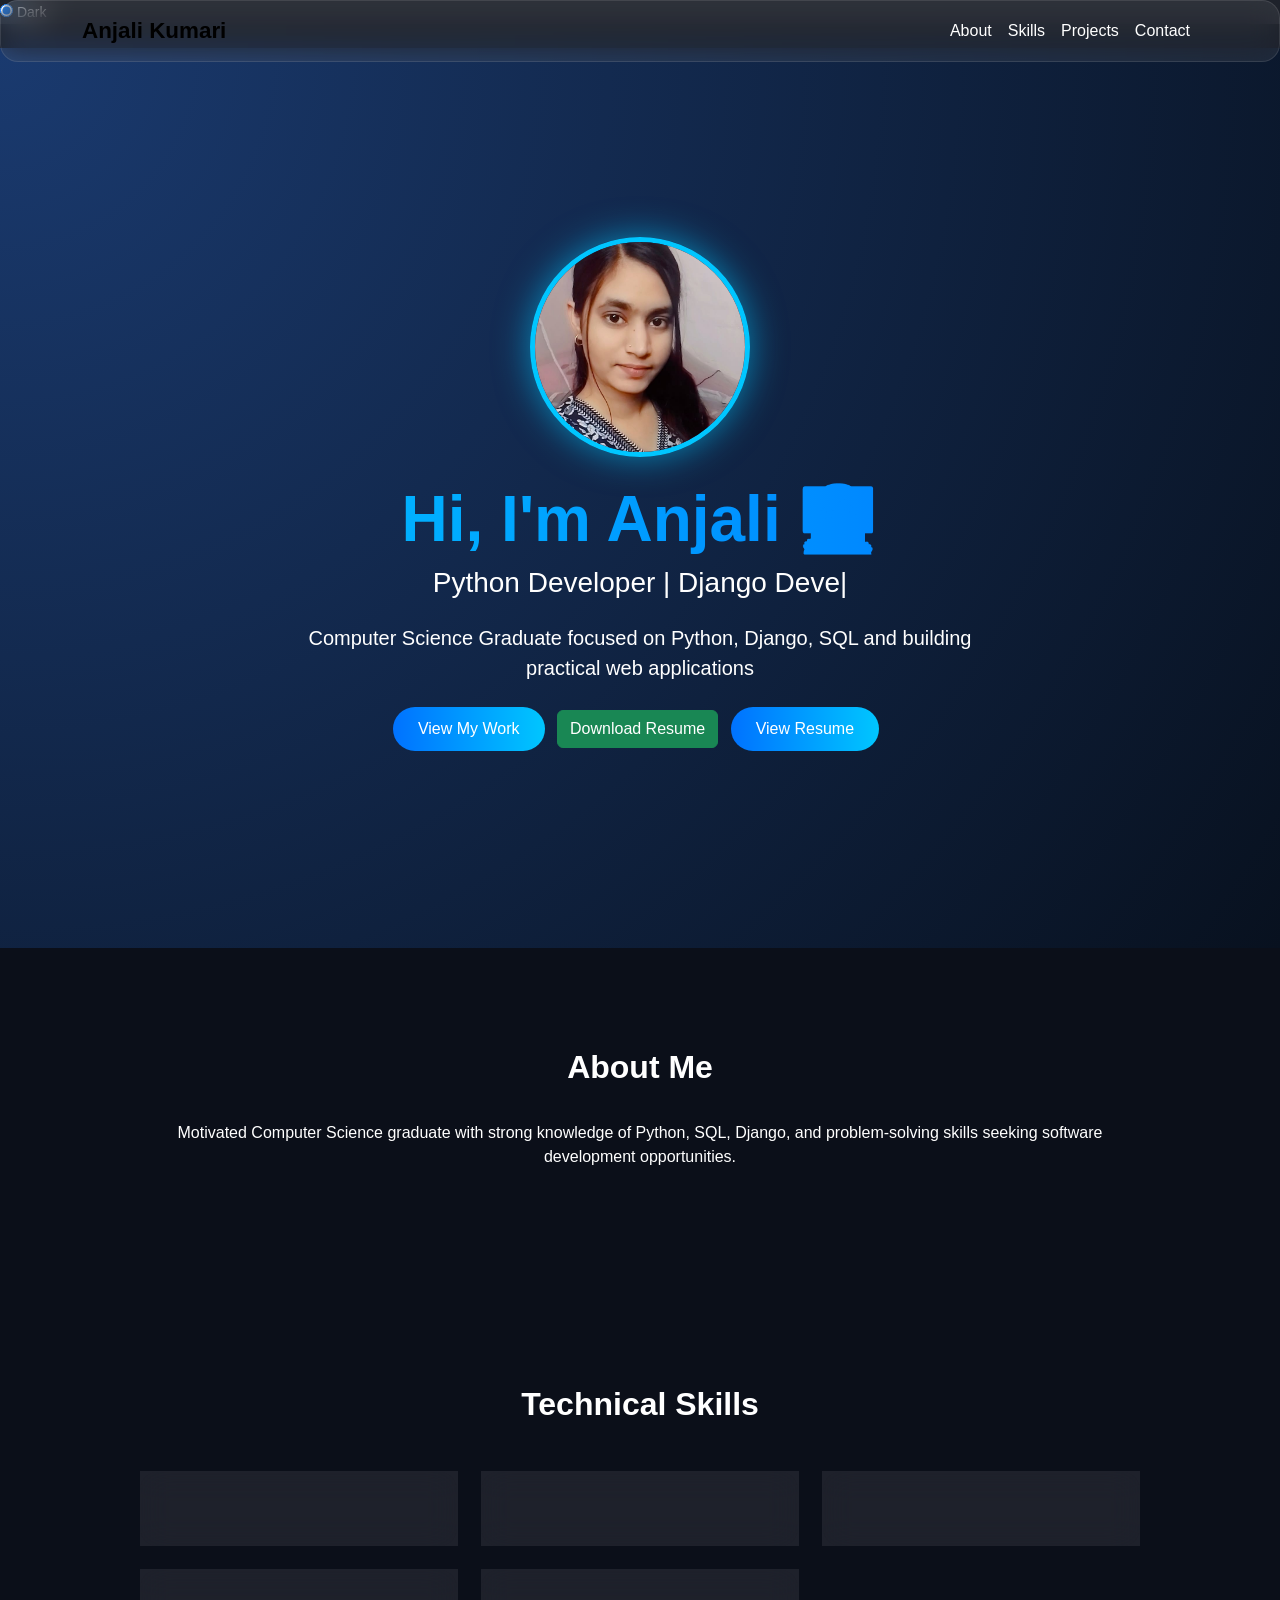
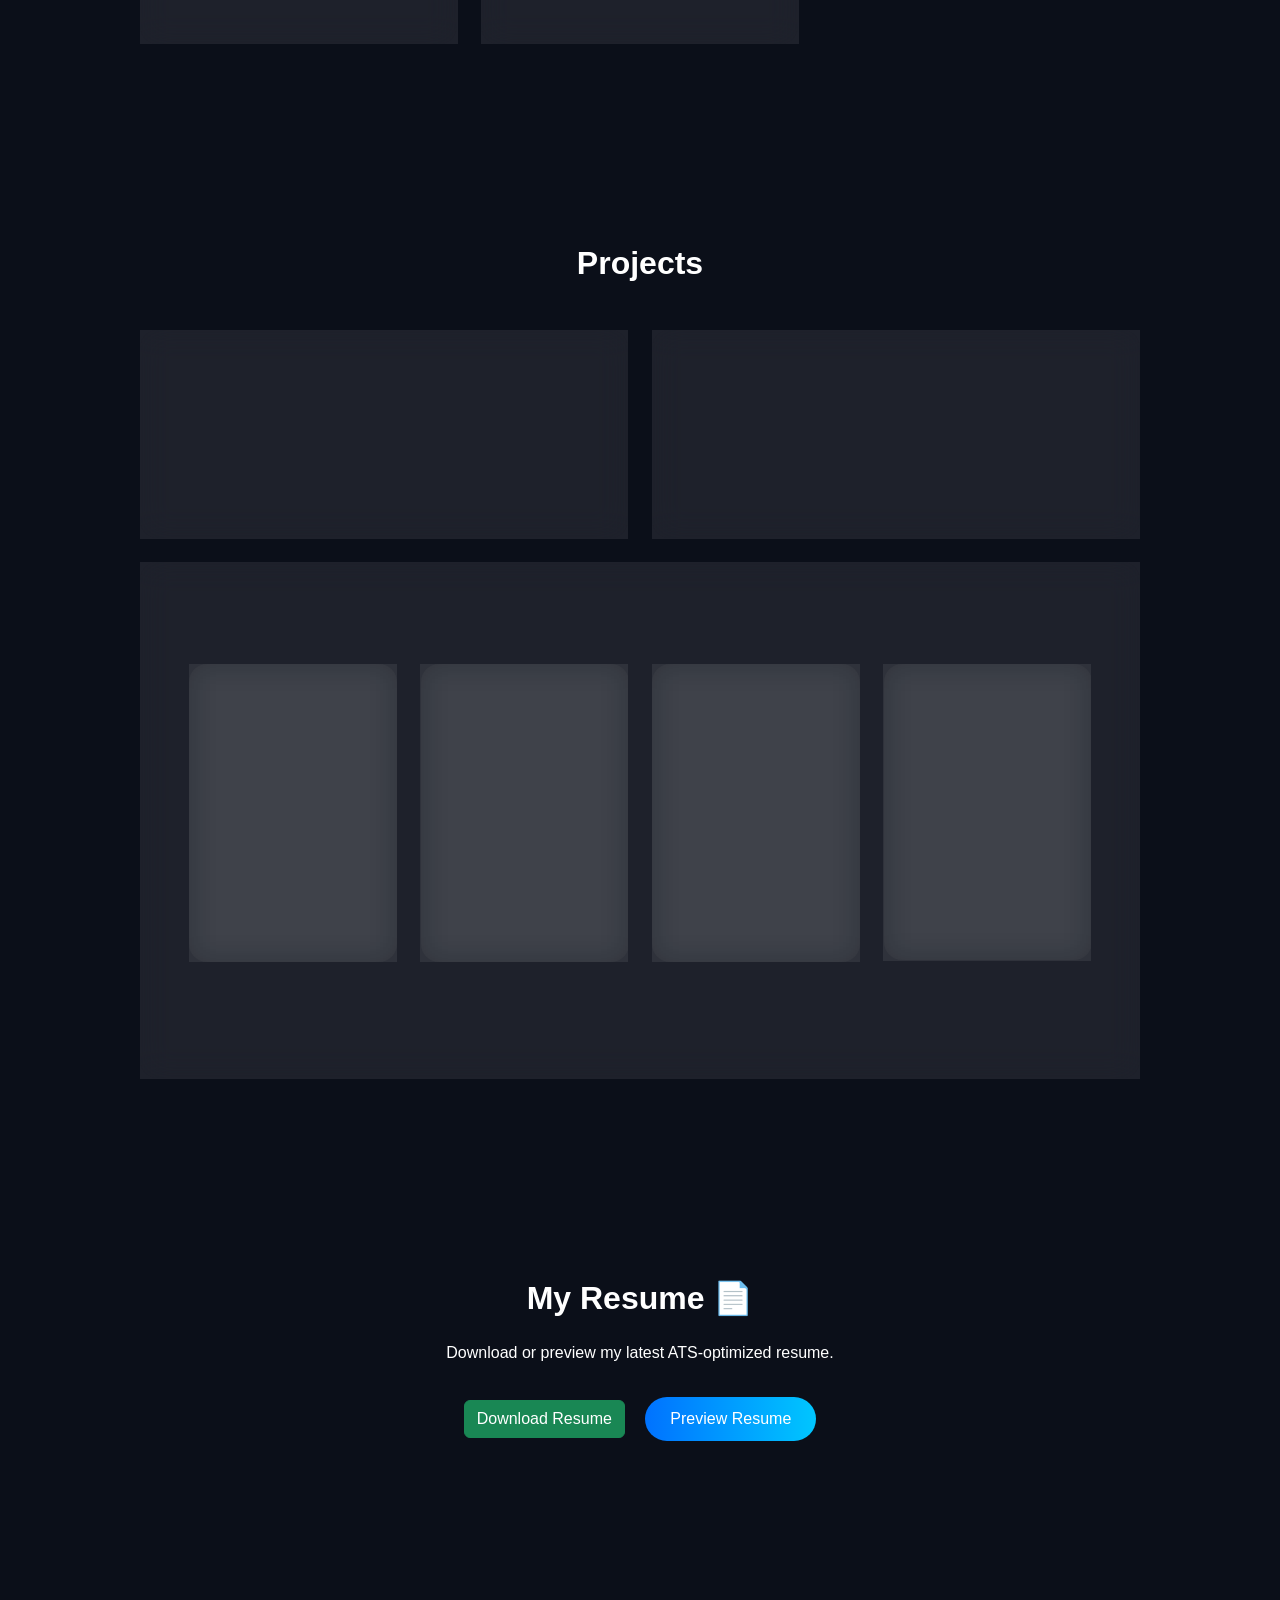
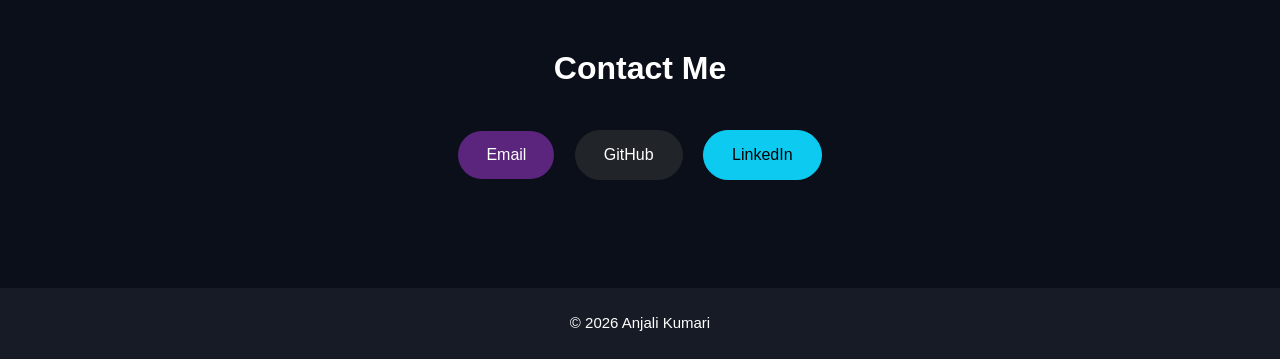
==== index.html @ c57c930b "Renamed the file" ====
<!DOCTYPE html>
<html lang="en">
<head>
<meta charset="UTF-8">
<meta name="viewport" content="width=device-width, initial-scale=1.0">
<title>Anjali Kumari | Portfolio</title>

<link href="https://cdn.jsdelivr.net/npm/bootstrap@5.3.0/dist/css/bootstrap.min.css" rel="stylesheet">
<link href="https://unpkg.com/aos@2.3.1/dist/aos.css" rel="stylesheet">
<link rel="stylesheet" href="style.css">
</head>

<body class="dark">

<!-- Theme Switch -->
<div class="theme-switch">
<label><input type="radio" name="theme" value="dark" checked> Dark</label>
</div>
<br>

<!-- Navbar -->
<nav class="navbar navbar-expand-lg fixed-top glass">
<div class="container">
<a class="navbar-brand fw-bold" href="#">Anjali Kumari</a>

<button class="navbar-toggler" data-bs-toggle="collapse" data-bs-target="#nav">
<span class="navbar-toggler-icon"></span>
</button>

<div class="collapse navbar-collapse" id="nav">
<ul class="navbar-nav ms-auto">
<li class="nav-item"><a class="nav-link" href="#about">About</a></li>
<li class="nav-item"><a class="nav-link" href="#skills">Skills</a></li>
<li class="nav-item"><a class="nav-link" href="#projects">Projects</a></li>
<li class="nav-item"><a class="nav-link" href="#contact">Contact</a></li>
</ul>
</div>
</div>
</nav>

<!-- Hero -->
<section class="hero text-center">
<div class="container">

<img src="ProfilePic.jpg" class="profile-img mt-3 mb-4" alt="Anjali">

<h1>Hi, I'm Anjali 👩‍💻</h1>
<h3 id="typing"></h3>

<p class="lead mt-4">
Computer Science Graduate focused on Python,
Django, SQL and building practical web applications
</p>

<div class="mt-4">

<a href="#projects" class="btn btn-primary mb-4 me-2">
View My Work
</a>

<a href="./ANJALI KUMARI RESUME.pdf" download class="btn btn-success mb-4 me-2">
Download Resume
</a>

<a href="./ANJALI KUMARI RESUME.pdf" target="_blank" class="btn btn-primary mb-4 me-2">
View Resume
</a>

</div>

</div>
</section>

<!-- About -->
<section id="about" class="section" data-aos="fade-up">
<div class="container text-center">
<h2>About Me</h2>
<p>
Motivated Computer Science graduate with strong knowledge of
Python, SQL, Django, and problem-solving skills seeking
software development opportunities.
</p>
</div>
</section>

<!-- Skills -->
<section id="skills" class="section">
<div class="container">
<h2 class="text-center mb-5">Technical Skills</h2>

<div class="row g-4 text-center">
<div class="col-md-4"><div class="glass p-4">Python</div></div>
<div class="col-md-4"><div class="glass p-4">Django</div></div>
<div class="col-md-4"><div class="glass p-4">SQL</div></div>
<div class="col-md-4"><div class="glass p-4">HTML / CSS / JavaScript</div></div>
<div class="col-md-4"><div class="glass p-4">Git & GitHub</div></div>
</div>

</div>
</section>

<!-- Projects -->
<section id="projects" class="section">
<div class="container">

<h2 class="text-center mb-5">Projects</h2>

<div class="row g-4">

<!-- Cyberbullying -->
<div class="col-md-6">
<div class="glass p-4 h-100">
<h4>Cyberbullying Detection 🚨</h4>
<p>
ML + NLP system using SVM, Logistic Regression &
Naive Bayes for cyberbullying text detection.
</p>

<a href="https://github.com/Anjali-36/Anjali-36-Detection-Of-CyberBullying-On-Social-Media-Using-Machine-Learning"
target="_blank"
class="btn btn-primary">
GitHub
</a>
</div>
</div>

<!-- SmartTodo -->
<div class="col-md-6">
<div class="glass p-4 h-100">
<h4>SmartTodo-AI 🚀</h4>
<p>
Django task manager with authentication,
voice assistant, dark mode and task tracking.
</p>

<a href="https://github.com/Anjali-36/SmartTodo-AI"
target="_blank"
class="btn btn-primary">
GitHub
</a>

<a href="https://smarttodo-ai.onrender.com"
target="_blank"
class="btn btn-success ms-2">
Live Demo
</a>
</div>
</div>

<!-- Frontend Group -->
<div class="col-md-12">
<div class="glass p-5">

<h4 class="mb-4">Frontend Web Projects 🌐</h4>

<div class="row g-4">

<div class="col-md-3">
<div class="glass p-3">
<h4>Weather Report 🌦️</h4>
<p>
    A responsive weather application built using
    HTML, CSS and JavaScript with dynamic weather updates.
</p>
<a href="https://thriving-jalebi-5c93f2.netlify.app/" target="_blank" class="btn btn-success btn-sm mt-2">Live Demo</a>
</div>
</div>

<div class="col-md-3">
<div class="glass p-3">
<h4>Tic Tac Toe ❌⭕</h4>
<p>
    Interactive two-player game built using HTML, CSS and JavaScript
    with winner detection and restart functionality.
</p>
<a href="https://comforting-lokum-9c861b.netlify.app/" target="_blank"
class="btn btn-success btn-sm mt-2">Live Demo</a>
</div>
</div>

<div class="col-md-3">
<div class="glass p-3">
<h4>Rock Paper ✊📄✂️</h4>
<p>
    Fun browser game with score tracking,
    interactive animations and JavaScript game logic.
</p>
<a href="https://lucky-begonia-5cec42.netlify.app/" target="_blank"
class="btn btn-success btn-sm mt-2">Live Demo</a>
</div>
</div>

<div class="col-md-3">
<div class="glass p-3">
<h4>Stop Watch ⏱️</h4>
<p>
    A responsive stopwatch application built using
    HTML, CSS and JavaScript with start, stop and reset functionality.
</p>
<a href="https://snazzy-nougat-ea99aa.netlify.app/" target="_blank"
class="btn btn-success btn-sm mt-2">Live Demo</a>
</div>
</div>

</div>

<div class="mt-4">
<a href="https://github.com/Anjali-36/Web-Development-Projects"
target="_blank"
class="btn btn-primary">
View GitHub Repository
</a>
</div>

</div>
</div>

</div>
</div>
</section>

<!-- Resume -->
<section id="resume" class="section text-center">
<div class="container">

<h2 class="mb-4">My Resume 📄</h2>

<p class="mb-4">
Download or preview my latest ATS-optimized resume.
</p>

<a href="ANJALI KUMARI RESUME.pdf"
download
class="btn btn-success m-2">
Download Resume
</a>

<a href="ANJALI KUMARI RESUME.pdf"
target="_blank"
class="btn btn-primary m-2">
Preview Resume
</a>

</div>
</section>

<!-- Contact -->
<section id="contact" class="section text-center">
<div class="container">

<h2>Contact Me</h2>

<a href="mailto:sanjalisharma547@gmail.com" class="btn btn-danger m-2">
Email
</a>

<a href="https://github.com/Anjali-36" target="_blank"
class="btn btn-dark m-2">
GitHub
</a>

<a href="https://linkedin.com/in/anjalikumari2002"
target="_blank"
class="btn btn-info m-2">
LinkedIn
</a>

</div>
</section>

<footer class="text-center p-4">
© 2026 Anjali Kumari
</footer>

<script src="https://unpkg.com/aos@2.3.1/dist/aos.js"></script>
<script src="https://cdn.jsdelivr.net/npm/bootstrap@5.3.0/dist/js/bootstrap.bundle.min.js"></script>
<script src="script.js"></script>

<script>
AOS.init();
</script>

</body>
</html>
---- style.css ----
* {
    margin: 0;
    padding: 0;
    box-sizing: border-box;
}

body {
    font-family: Arial, sans-serif;
    scroll-behavior: smooth;
    transition: all 0.4s ease;
}

/* THEMES */
body.dark {
    background: #0b0f19;
    color: white;
}

body.blue {
    background: #081b33;
    color: #d9ecff;
}

html {
    scroll-behavior: smooth;
}


/* THEME SWITCH */
.theme-switch {
    background: rgba(255,255,255,0.08);
}


/* Offset for fixed navbar */
section {
    scroll-margin-top: 120px;
    padding: 100px 10%;
}

.theme-switch label {
    cursor: pointer;
    margin-right: 12px;
    font-size: 14px;
}

/* GLASS EFFECT */
.glass {
    background: rgba(255,255,255,0.08);
    backdrop-filter: blur(15px);
    border-radius: 18px;
    border: 1px solid rgba(255,255,255,0.1);
    transition: all 0.4s ease;
}

.glass:hover {
    transform: translateY(-10px);
    box-shadow: 0 20px 45px rgba(0,198,255,0.18);
}

/* NAVBAR */
.navbar {
    position: fixed;
    top: 0;
    width: 100%;
    z-index: 9999;
}

.navbar-brand {
    font-size: 1.4rem;
}

.nav-link {
    color: white !important;
    transition: 0.3s;
}

.nav-link:hover {
    color: #00c6ff !important;
}

/* HERO */
.hero {
    min-height: 100vh;
    display: flex;
    justify-content: center;
    align-items: center;
    background:
        radial-gradient(circle at top left,#1a3a6f,#08111f);
    text-align: center;
}

.hero h1 {
    font-size: 4rem;
    font-weight: bold;
    background: linear-gradient(
        90deg,
        #00c6ff,
        #0072ff,
        #00c6ff
    );
    background-size: 200%;
    background-clip: text;
-webkit-background-clip: text;
color: transparent;
    animation: glow 4s linear infinite;
}

@keyframes glow {
    100% {
        background-position: 200%;
    }
}

.hero p {
    max-width: 700px;
    margin: auto;
}

/* TYPING CURSOR */
#typing::after {
    content: "|";
    animation: blink .8s infinite;
}

@keyframes blink {
    50% {
        opacity: 0;
    }
}

/* SECTIONS */
.section {
    padding: 100px 10%;
}

.section h2 {
    font-weight: bold;
    margin-bottom: 35px;
}

/* BUTTONS */
.btn-primary {
    background: linear-gradient(
        90deg,
        #0072ff,
        #00c6ff
    );
    border: none;
    border-radius: 30px;
    padding: 10px 25px;
    transition: 0.3s;
}

.btn-primary:hover {
    transform: scale(1.07);
}

/* PROJECT CARDS */
.glass h4 {
    margin-bottom: 15px;
    color: #00c6ff;
}

.glass p {
    line-height: 1.7;
}

/* CONTACT */
#contact p {
    font-size: 18px;
    margin-bottom: 12px;
}

/* FOOTER */
footer {
    background: rgba(255,255,255,0.05);
    padding: 20px;
    text-align: center;
    font-size: 15px;
}

/* MOBILE */
@media(max-width:768px){

.hero h1{
    font-size:2.5rem;
}

.section{
    padding:70px 20px;
}

.theme-switch{
    top:10px;
    right:10px;
    padding:8px 12px;
}

}

.btn-danger{
background:rgb(91, 37, 126);
border:none;
border-radius:30px;
}

.btn-dark{
border-radius:30px;
}

.btn-info{
border-radius:30px;
}

/* Contact Buttons Hover */
#contact .btn {
    border-radius: 30px;
    padding: 12px 28px;
    transition: all 0.4s ease;
}

#contact .btn:hover {
    transform: translateY(-6px) scale(1.05);
    box-shadow: 0 12px 25px rgba(0,198,255,0.25);
}

.profile-img {
    width: 220px;
    height: 220px;
    border-radius: 50%;
    object-fit: cover;
    object-position: center;
    display: block;
    margin: 0 auto;

    border: 5px solid #00c6ff;
    box-shadow: 0 0 35px rgba(0,198,255,0.6);

    transition: 0.4s ease;
}

.profile-img:hover {
    transform: scale(1.08);
    box-shadow: 0 0 55px rgba(0,198,255,0.9);
}
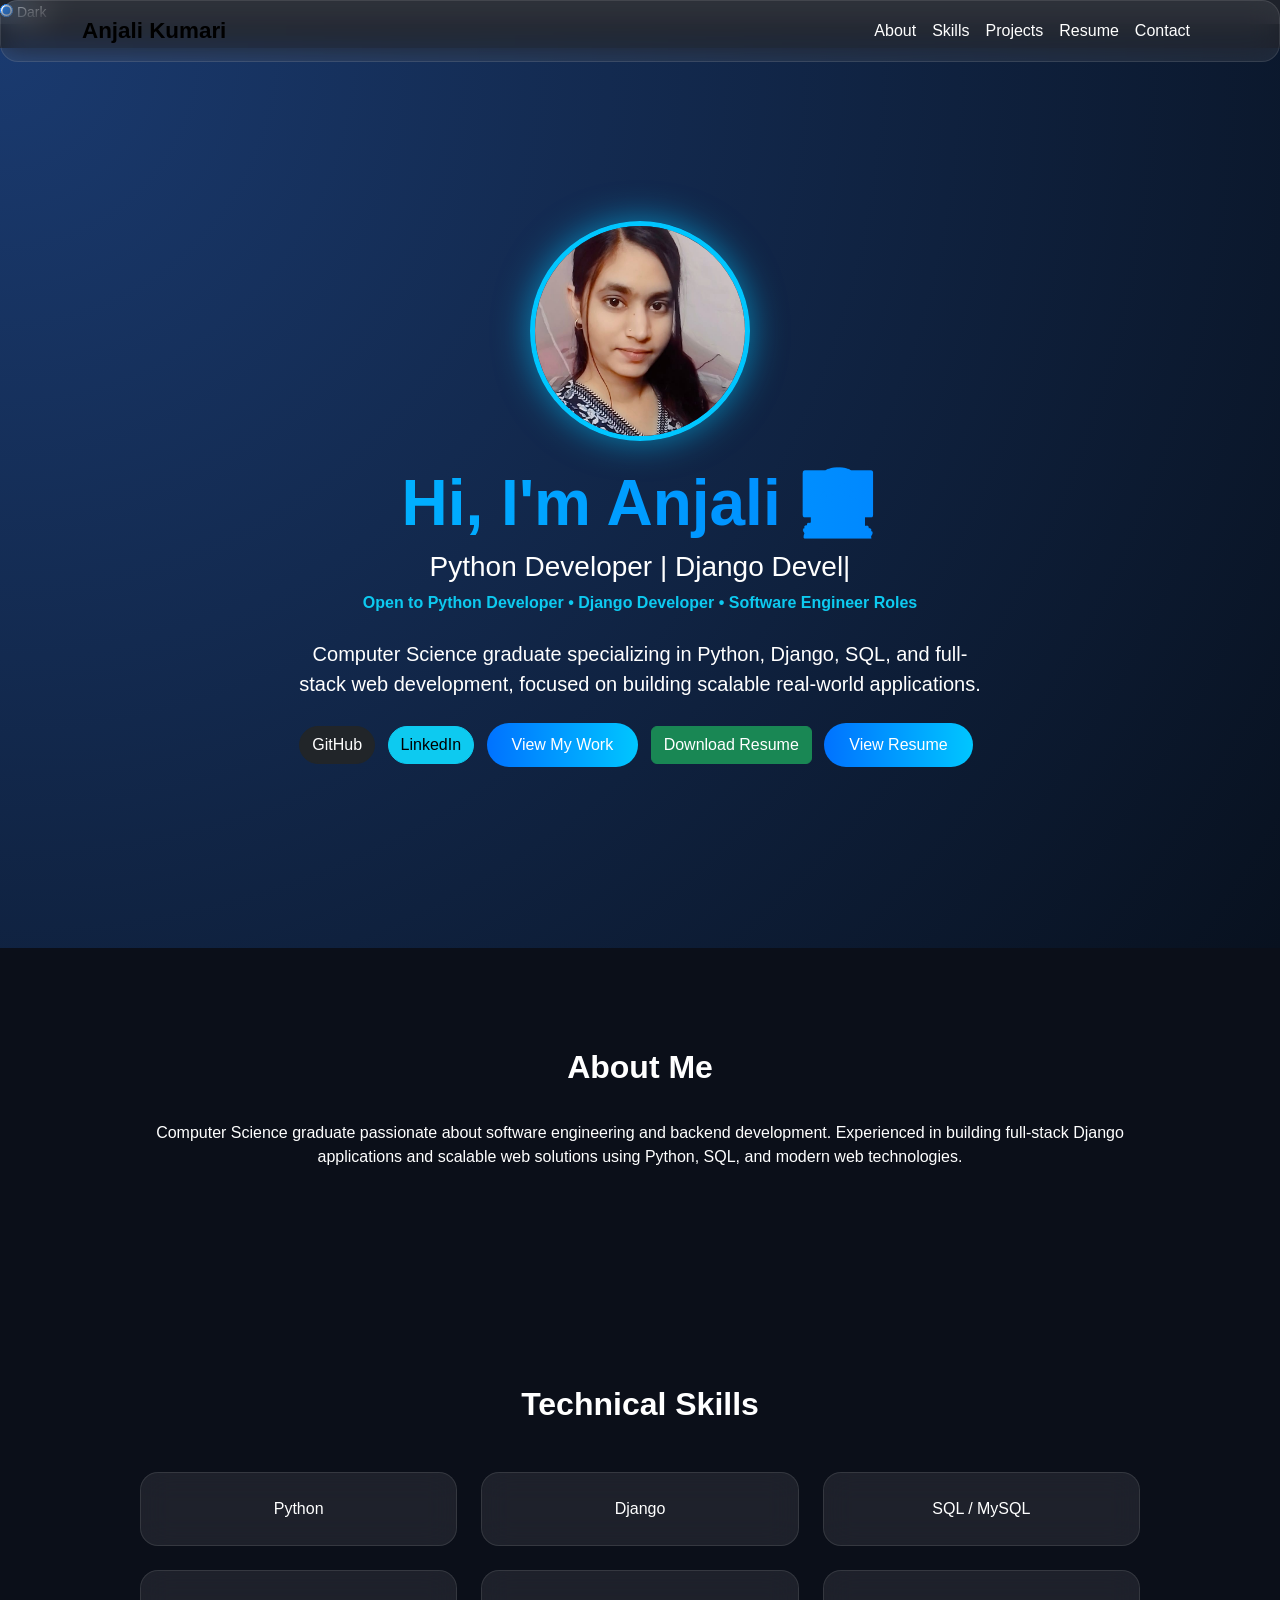
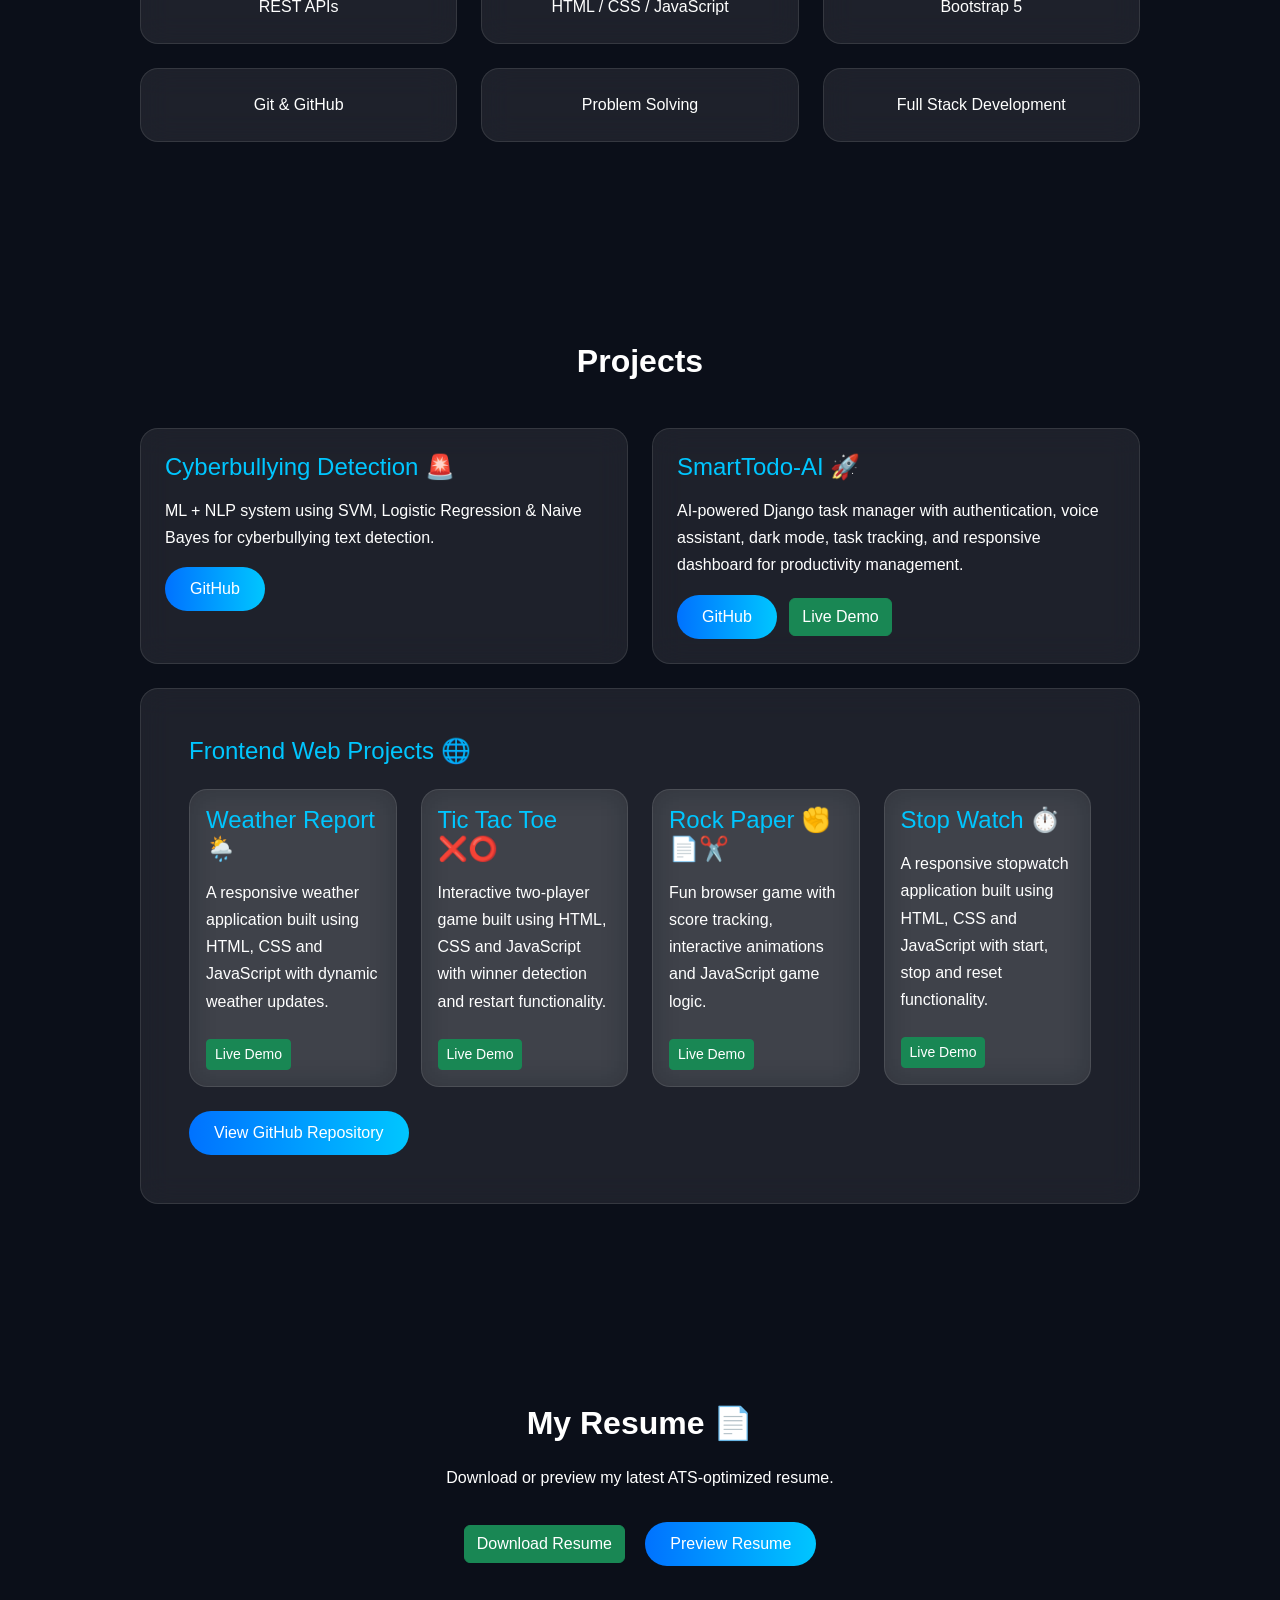
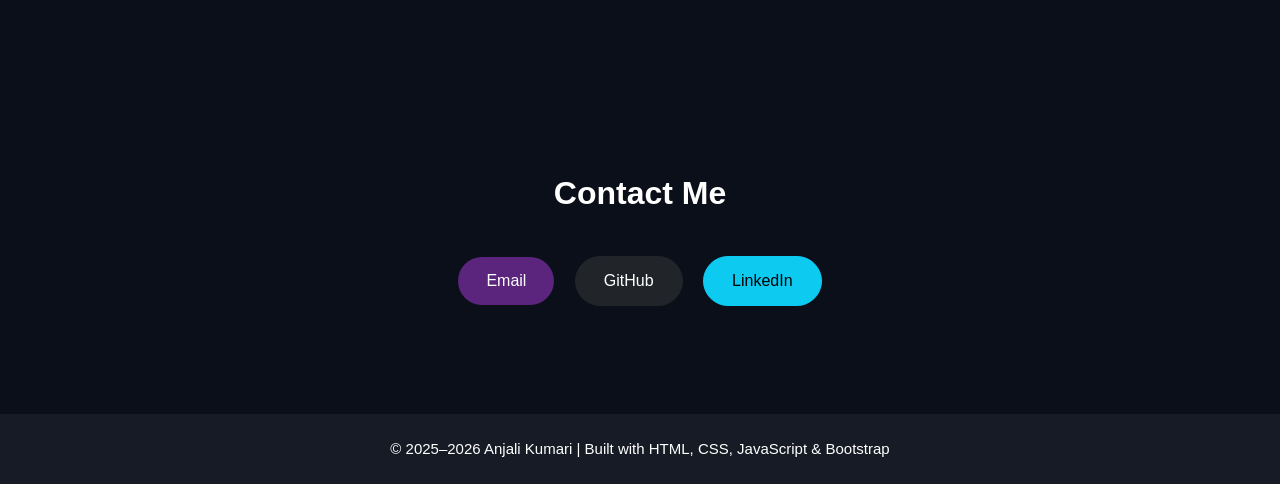
==== commit 9b0345c4: "updated html code" ====
--- a/index.html
+++ b/index.html
@@ -4,9 +4,12 @@
 <meta charset="UTF-8">
 <meta name="viewport" content="width=device-width, initial-scale=1.0">
 <title>Anjali Kumari | Portfolio</title>
+<meta name="description"
+content="Anjali Kumari - Python and Django Developer Portfolio showcasing full-stack web development projects, software engineering skills, and technical experience.">
 
 <link href="https://cdn.jsdelivr.net/npm/bootstrap@5.3.0/dist/css/bootstrap.min.css" rel="stylesheet">
 <link href="https://unpkg.com/aos@2.3.1/dist/aos.css" rel="stylesheet">
+<link rel="icon" href="ProfilePic.jpg">
 <link rel="stylesheet" href="style.css">
 </head>
 
@@ -32,6 +35,7 @@
 <li class="nav-item"><a class="nav-link" href="#about">About</a></li>
 <li class="nav-item"><a class="nav-link" href="#skills">Skills</a></li>
 <li class="nav-item"><a class="nav-link" href="#projects">Projects</a></li>
+<li class="nav-item"><a class="nav-link" href="#resume">Resume</a></li>
 <li class="nav-item"><a class="nav-link" href="#contact">Contact</a></li>
 </ul>
 </div>
@@ -46,13 +50,23 @@
 
 <h1>Hi, I'm Anjali 👩‍💻</h1>
 <h3 id="typing"></h3>
+<p class="text-info fw-semibold">
+Open to Python Developer • Django Developer • Software Engineer Roles
+</p>
 
 <p class="lead mt-4">
-Computer Science Graduate focused on Python,
-Django, SQL and building practical web applications
+Computer Science graduate specializing in Python, Django, SQL, and full-stack web development, focused on building scalable real-world applications.
 </p>
 
 <div class="mt-4">
+
+<a href="https://github.com/Anjali-36" target="_blank" rel="noopener noreferrer" class="btn btn-dark mb-4 me-2">
+GitHub
+</a>
+
+<a href="https://linkedin.com/in/anjalikumari2002" target="_blank" rel="noopener noreferrer" class="btn btn-info mb-4 me-2">
+LinkedIn
+</a>
 
 <a href="#projects" class="btn btn-primary mb-4 me-2">
 View My Work
@@ -76,9 +90,7 @@
 <div class="container text-center">
 <h2>About Me</h2>
 <p>
-Motivated Computer Science graduate with strong knowledge of
-Python, SQL, Django, and problem-solving skills seeking
-software development opportunities.
+Computer Science graduate passionate about software engineering and backend development. Experienced in building full-stack Django applications and scalable web solutions using Python, SQL, and modern web technologies.
 </p>
 </div>
 </section>
@@ -91,9 +103,13 @@
 <div class="row g-4 text-center">
 <div class="col-md-4"><div class="glass p-4">Python</div></div>
 <div class="col-md-4"><div class="glass p-4">Django</div></div>
-<div class="col-md-4"><div class="glass p-4">SQL</div></div>
+<div class="col-md-4"><div class="glass p-4">SQL / MySQL</div></div>
+<div class="col-md-4"><div class="glass p-4">REST APIs</div></div>
 <div class="col-md-4"><div class="glass p-4">HTML / CSS / JavaScript</div></div>
+<div class="col-md-4"><div class="glass p-4">Bootstrap 5</div></div>
 <div class="col-md-4"><div class="glass p-4">Git & GitHub</div></div>
+<div class="col-md-4"><div class="glass p-4">Problem Solving</div></div>
+<div class="col-md-4"><div class="glass p-4">Full Stack Development</div></div>
 </div>
 
 </div>
@@ -118,6 +134,7 @@
 
 <a href="https://github.com/Anjali-36/Anjali-36-Detection-Of-CyberBullying-On-Social-Media-Using-Machine-Learning"
 target="_blank"
+rel="noopener noreferrer"
 class="btn btn-primary">
 GitHub
 </a>
@@ -129,12 +146,12 @@
 <div class="glass p-4 h-100">
 <h4>SmartTodo-AI 🚀</h4>
 <p>
-Django task manager with authentication,
-voice assistant, dark mode and task tracking.
+AI-powered Django task manager with authentication,
+voice assistant, dark mode, task tracking, and responsive dashboard for productivity management.
 </p>
 
 <a href="https://github.com/Anjali-36/SmartTodo-AI"
-target="_blank"
+target="_blank" rel="noopener noreferrer"
 class="btn btn-primary">
 GitHub
 </a>
@@ -162,7 +179,7 @@
     A responsive weather application built using
     HTML, CSS and JavaScript with dynamic weather updates.
 </p>
-<a href="https://thriving-jalebi-5c93f2.netlify.app/" target="_blank" class="btn btn-success btn-sm mt-2">Live Demo</a>
+<a href="https://thriving-jalebi-5c93f2.netlify.app/" target="_blank" rel="noopener noreferrer" class="btn btn-success btn-sm mt-2">Live Demo</a>
 </div>
 </div>
 
@@ -173,7 +190,7 @@
     Interactive two-player game built using HTML, CSS and JavaScript
     with winner detection and restart functionality.
 </p>
-<a href="https://comforting-lokum-9c861b.netlify.app/" target="_blank"
+<a href="https://comforting-lokum-9c861b.netlify.app/" target="_blank" rel="noopener noreferrer"
 class="btn btn-success btn-sm mt-2">Live Demo</a>
 </div>
 </div>
@@ -185,7 +202,7 @@
     Fun browser game with score tracking,
     interactive animations and JavaScript game logic.
 </p>
-<a href="https://lucky-begonia-5cec42.netlify.app/" target="_blank"
+<a href="https://lucky-begonia-5cec42.netlify.app/" target="_blank" rel="noopener noreferrer"
 class="btn btn-success btn-sm mt-2">Live Demo</a>
 </div>
 </div>
@@ -197,7 +214,7 @@
     A responsive stopwatch application built using
     HTML, CSS and JavaScript with start, stop and reset functionality.
 </p>
-<a href="https://snazzy-nougat-ea99aa.netlify.app/" target="_blank"
+<a href="https://snazzy-nougat-ea99aa.netlify.app/" target="_blank" rel="noopener noreferrer"
 class="btn btn-success btn-sm mt-2">Live Demo</a>
 </div>
 </div>
@@ -206,7 +223,7 @@
 
 <div class="mt-4">
 <a href="https://github.com/Anjali-36/Web-Development-Projects"
-target="_blank"
+target="_blank" rel="noopener noreferrer"
 class="btn btn-primary">
 View GitHub Repository
 </a>
@@ -254,13 +271,12 @@
 Email
 </a>
 
-<a href="https://github.com/Anjali-36" target="_blank"
-class="btn btn-dark m-2">
+<a href="https://github.com/Anjali-36" target="_blank" rel="noopener noreferrer" class="btn btn-dark m-2">
 GitHub
 </a>
 
 <a href="https://linkedin.com/in/anjalikumari2002"
-target="_blank"
+target="_blank" rel="noopener noreferrer"
 class="btn btn-info m-2">
 LinkedIn
 </a>
@@ -269,7 +285,7 @@
 </section>
 
 <footer class="text-center p-4">
-© 2026 Anjali Kumari
+© 2025–2026 Anjali Kumari | Built with HTML, CSS, JavaScript & Bootstrap
 </footer>
 
 <script src="https://unpkg.com/aos@2.3.1/dist/aos.js"></script>
--- a/style.css
+++ b/style.css
@@ -243,4 +243,8 @@
 .profile-img:hover {
     transform: scale(1.08);
     box-shadow: 0 0 55px rgba(0,198,255,0.9);
+}
+
+html{
+scroll-behavior:smooth;
 }
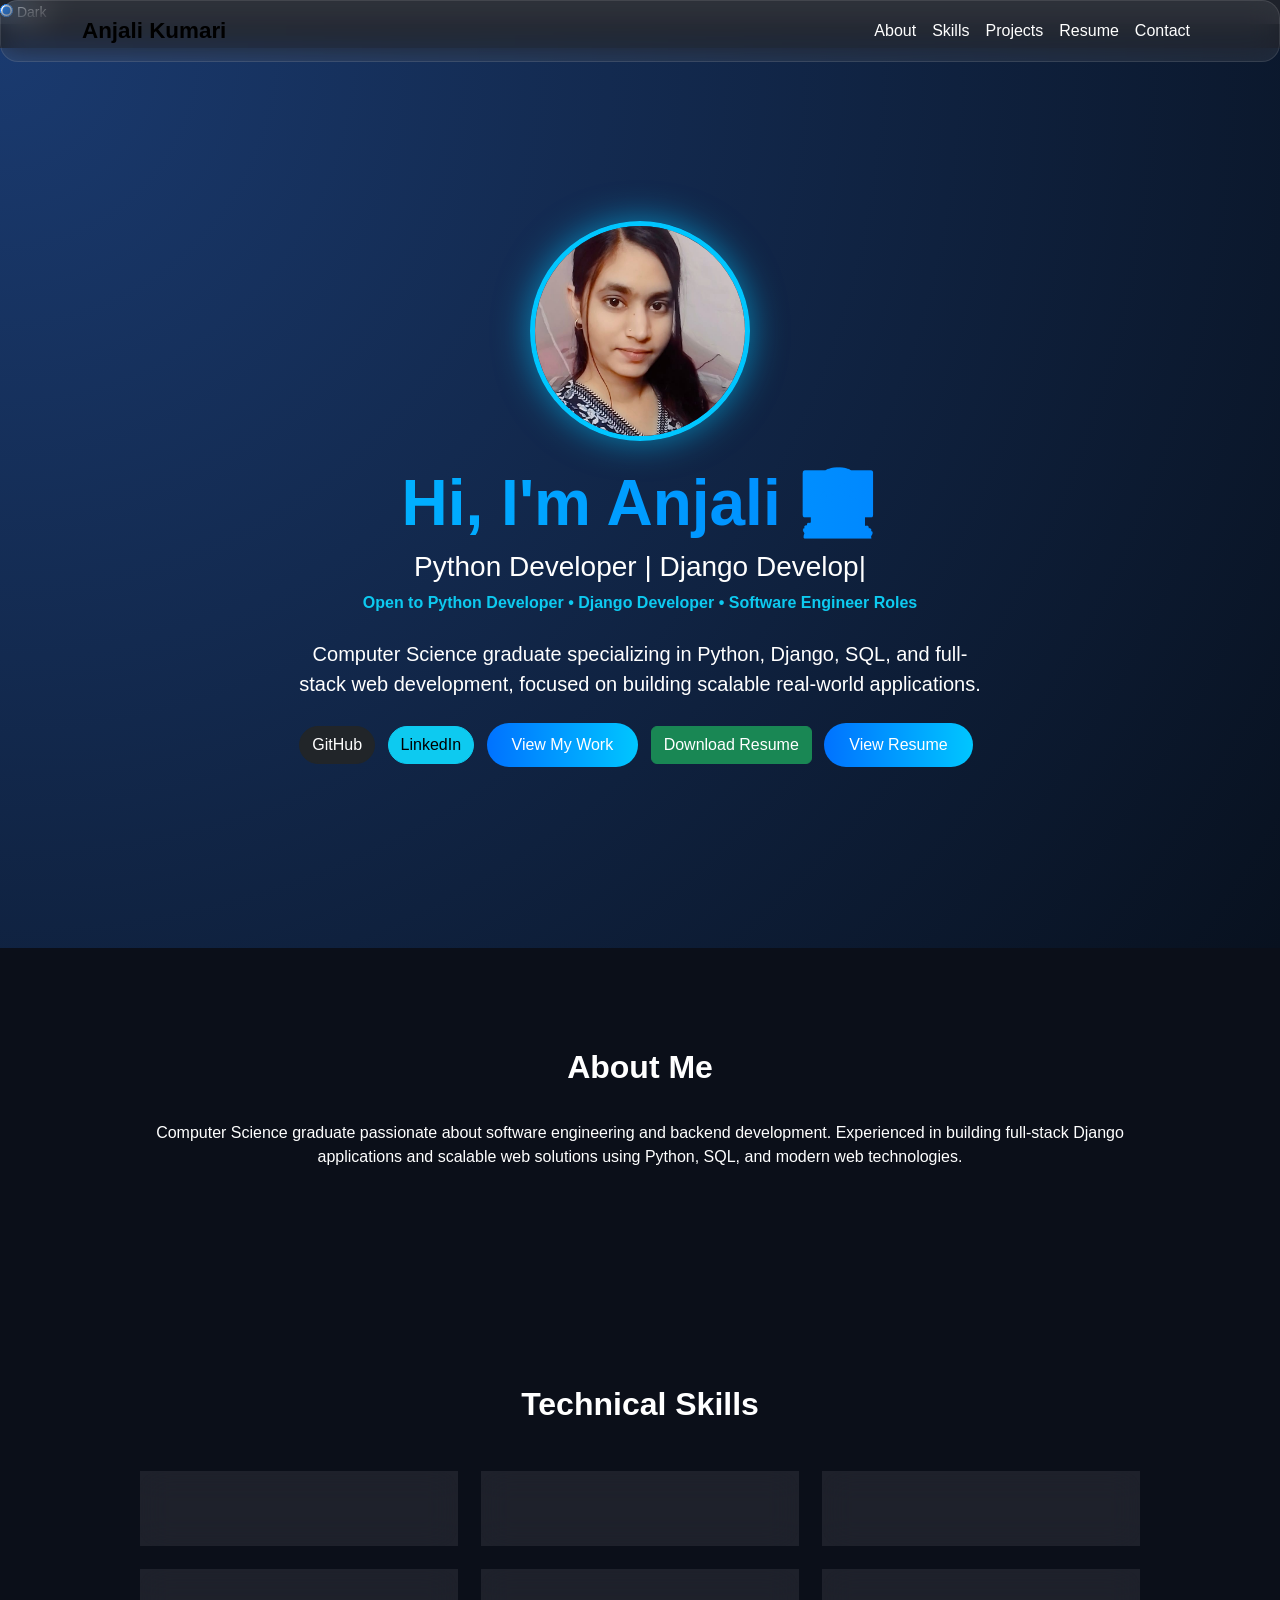
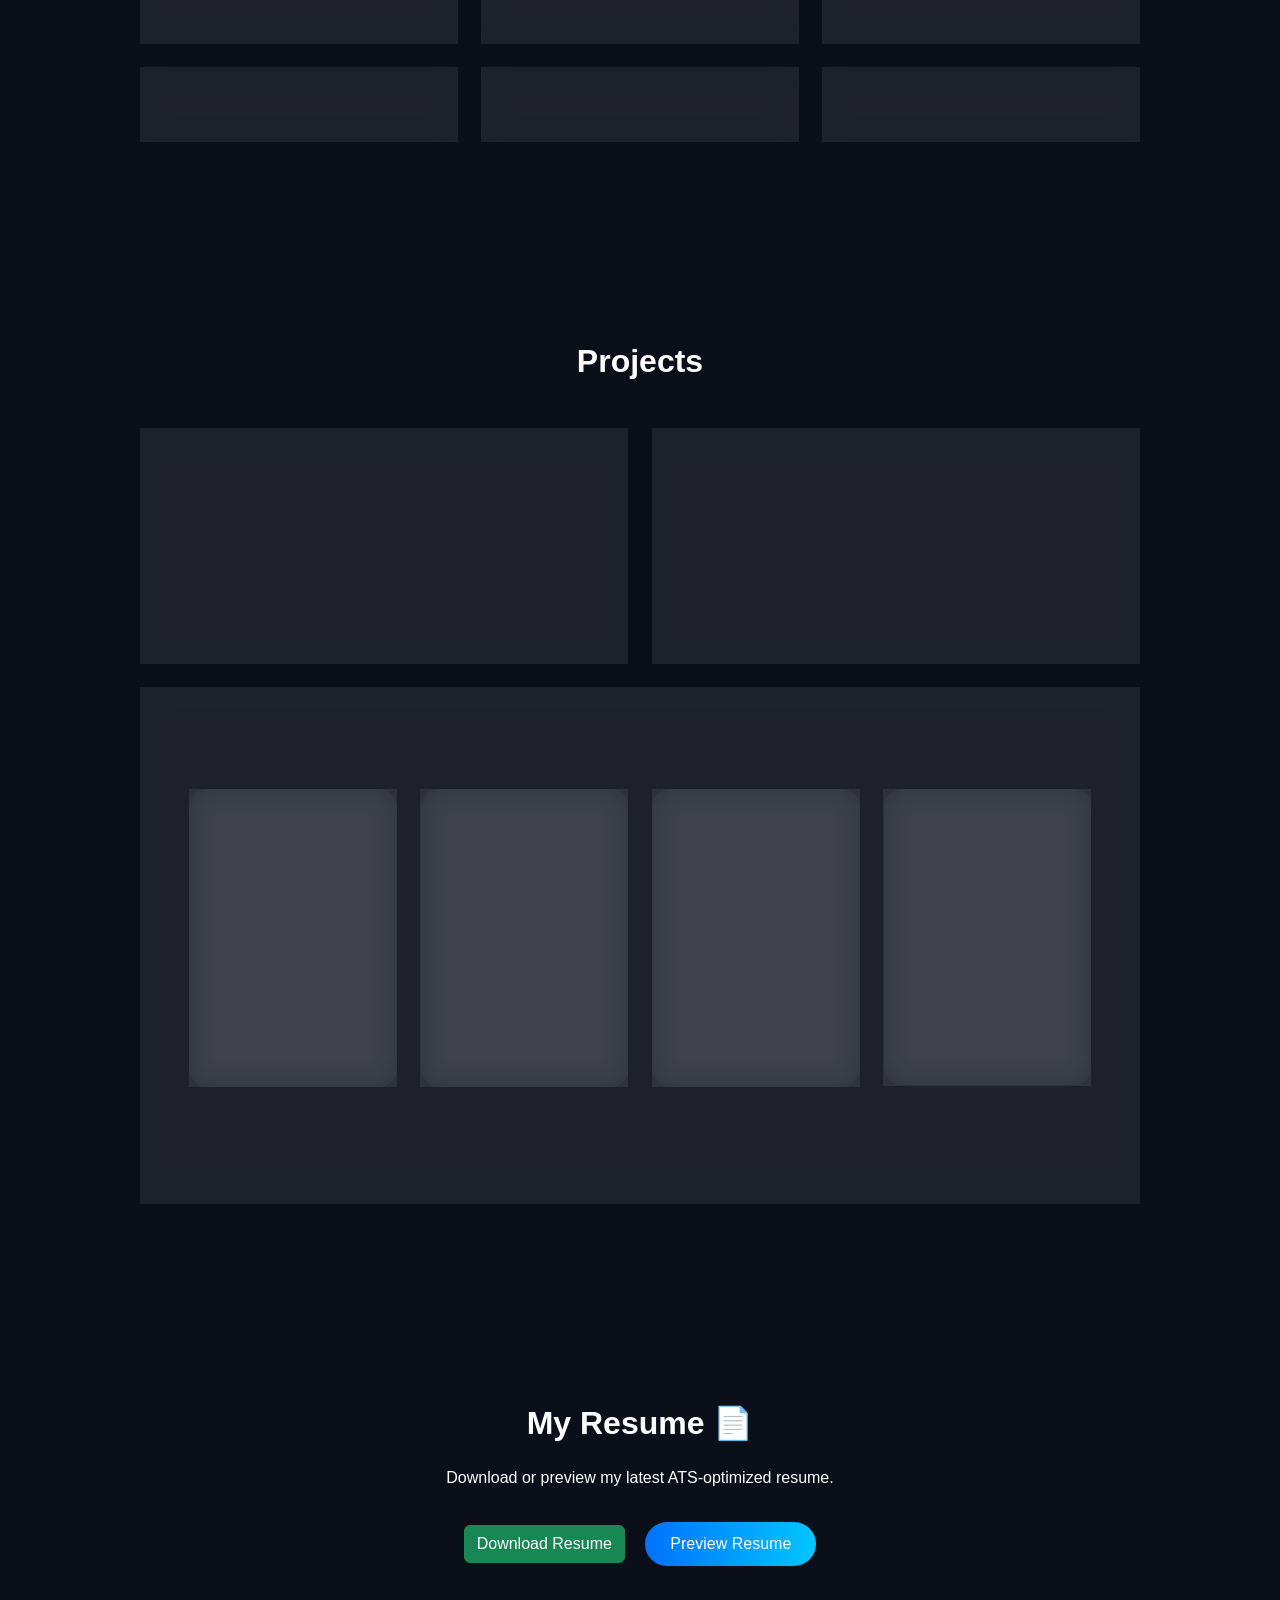
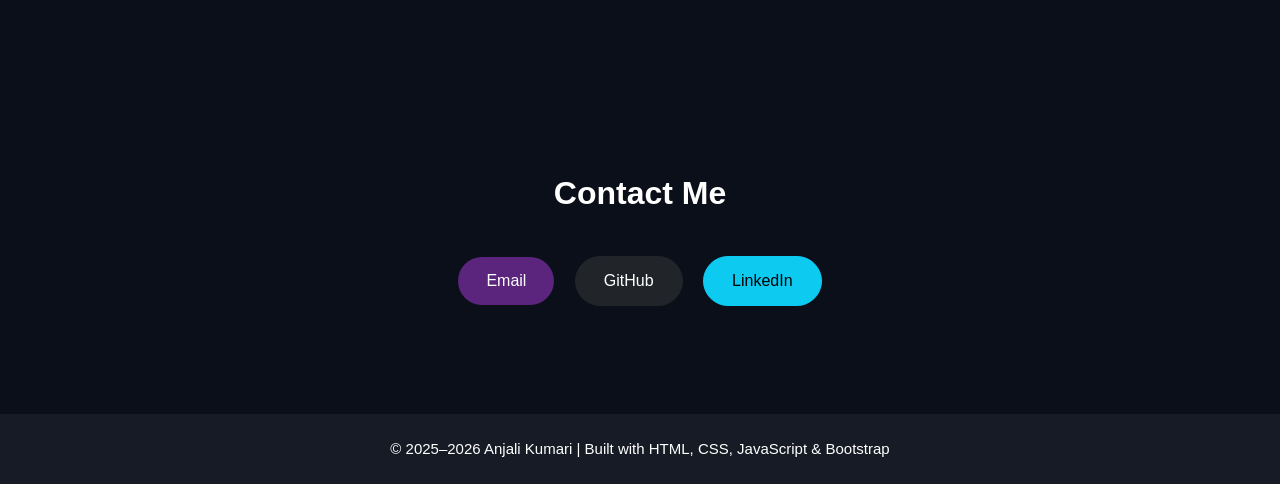
==== commit 8c00b506: "edited index" ====
--- a/index.html
+++ b/index.html
@@ -179,7 +179,7 @@
     A responsive weather application built using
     HTML, CSS and JavaScript with dynamic weather updates.
 </p>
-<a href="https://thriving-jalebi-5c93f2.netlify.app/" target="_blank" rel="noopener noreferrer" class="btn btn-success btn-sm mt-2">Live Demo</a>
+<a href="https://anjali-36.github.io/Web-Development-Projects/Weather%20Report/" target="_blank" rel="noopener noreferrer" class="btn btn-success btn-sm mt-2">Live Demo</a>
 </div>
 </div>
 
@@ -190,7 +190,7 @@
     Interactive two-player game built using HTML, CSS and JavaScript
     with winner detection and restart functionality.
 </p>
-<a href="https://comforting-lokum-9c861b.netlify.app/" target="_blank" rel="noopener noreferrer"
+<a href="https://anjali-36.github.io/Web-Development-Projects/Tic%20Tac%20Toe/" target="_blank" rel="noopener noreferrer"
 class="btn btn-success btn-sm mt-2">Live Demo</a>
 </div>
 </div>
@@ -202,7 +202,7 @@
     Fun browser game with score tracking,
     interactive animations and JavaScript game logic.
 </p>
-<a href="https://lucky-begonia-5cec42.netlify.app/" target="_blank" rel="noopener noreferrer"
+<a href="https://anjali-36.github.io/Web-Development-Projects/Rock-Paper-Scissor/" target="_blank" rel="noopener noreferrer"
 class="btn btn-success btn-sm mt-2">Live Demo</a>
 </div>
 </div>
@@ -214,7 +214,7 @@
     A responsive stopwatch application built using
     HTML, CSS and JavaScript with start, stop and reset functionality.
 </p>
-<a href="https://snazzy-nougat-ea99aa.netlify.app/" target="_blank" rel="noopener noreferrer"
+<a href="https://anjali-36.github.io/Web-Development-Projects/Stop%20Watch/" target="_blank" rel="noopener noreferrer"
 class="btn btn-success btn-sm mt-2">Live Demo</a>
 </div>
 </div>
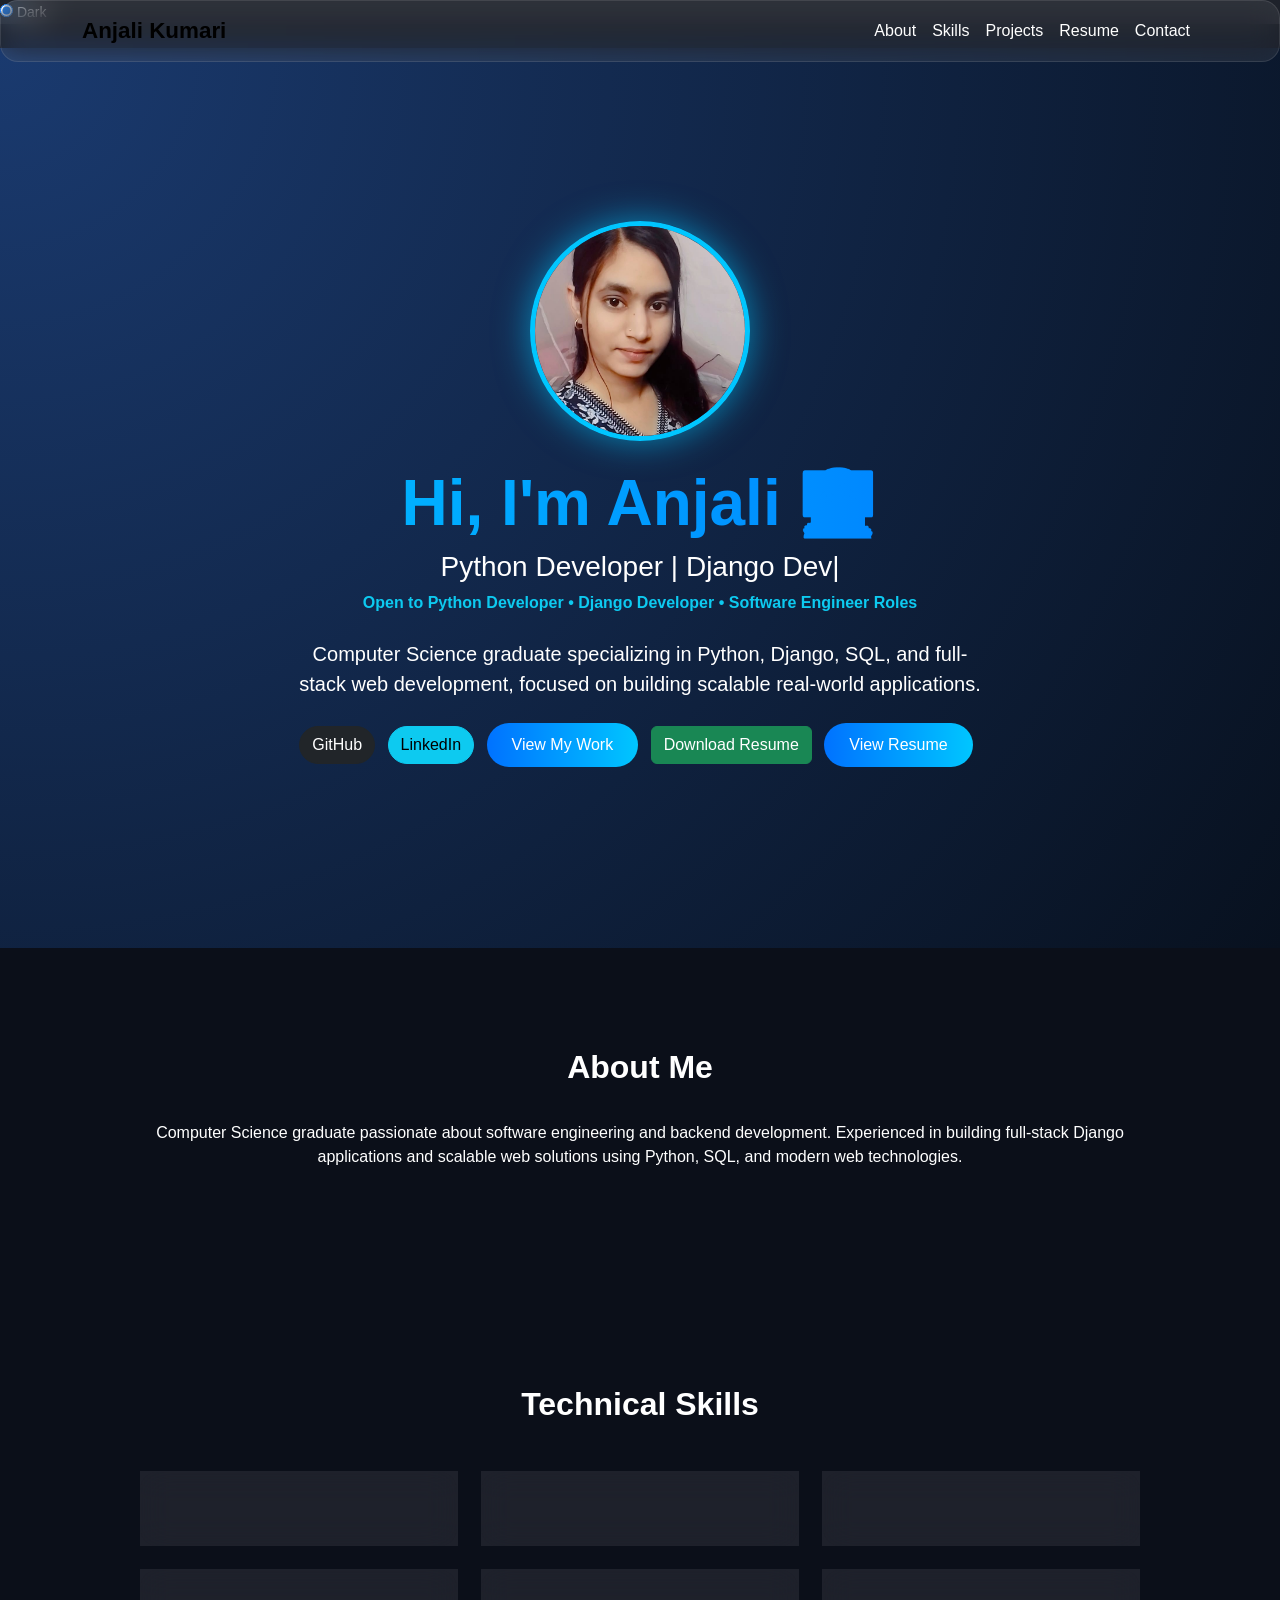
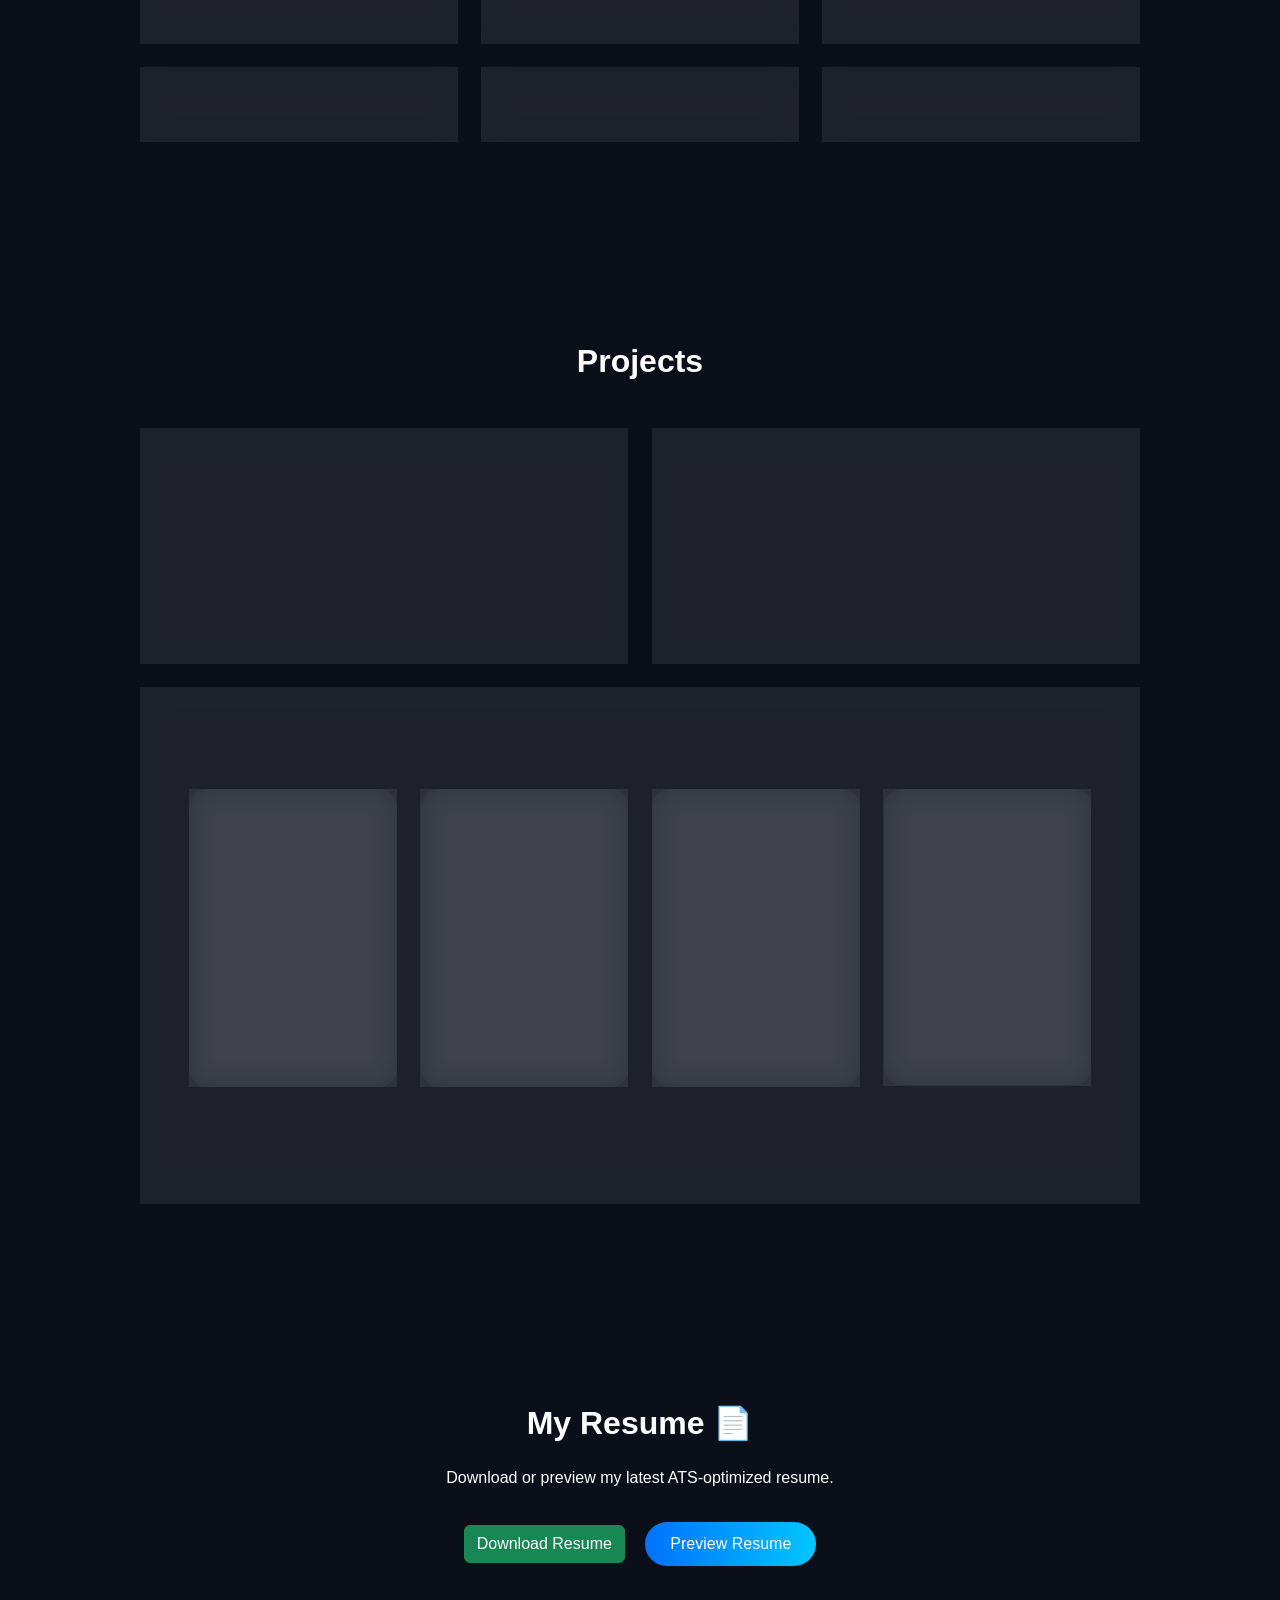
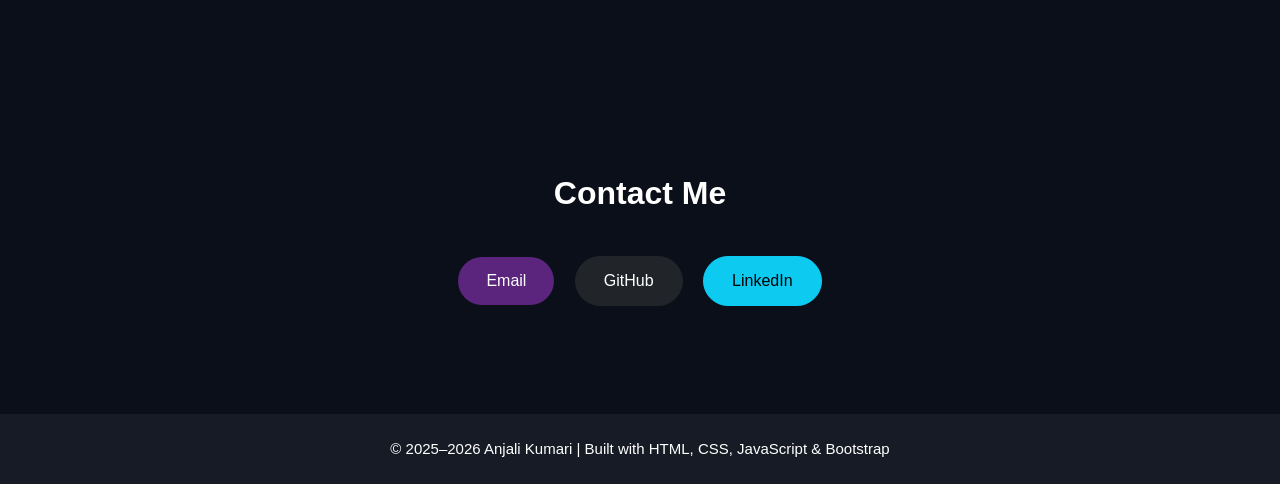
==== commit f2df5955: "Update portfolio" ====
--- a/index.html
+++ b/index.html
@@ -72,11 +72,11 @@
 View My Work
 </a>
 
-<a href="./ANJALI KUMARI RESUME.pdf" download class="btn btn-success mb-4 me-2">
+<a href="./Anjali_Kumari_Resume.pdf" download class="btn btn-success mb-4 me-2">
 Download Resume
 </a>
 
-<a href="./ANJALI KUMARI RESUME.pdf" target="_blank" class="btn btn-primary mb-4 me-2">
+<a href="./Anjali_Kumari_Resume.pdf" target="_blank" class="btn btn-primary mb-4 me-2">
 View Resume
 </a>
 
@@ -246,13 +246,13 @@
 Download or preview my latest ATS-optimized resume.
 </p>
 
-<a href="ANJALI KUMARI RESUME.pdf"
+<a href="Anjali_Kumari_Resume.pdf"
 download
 class="btn btn-success m-2">
 Download Resume
 </a>
 
-<a href="ANJALI KUMARI RESUME.pdf"
+<a href="Anjali_Kumari_Resume.pdf"
 target="_blank"
 class="btn btn-primary m-2">
 Preview Resume
